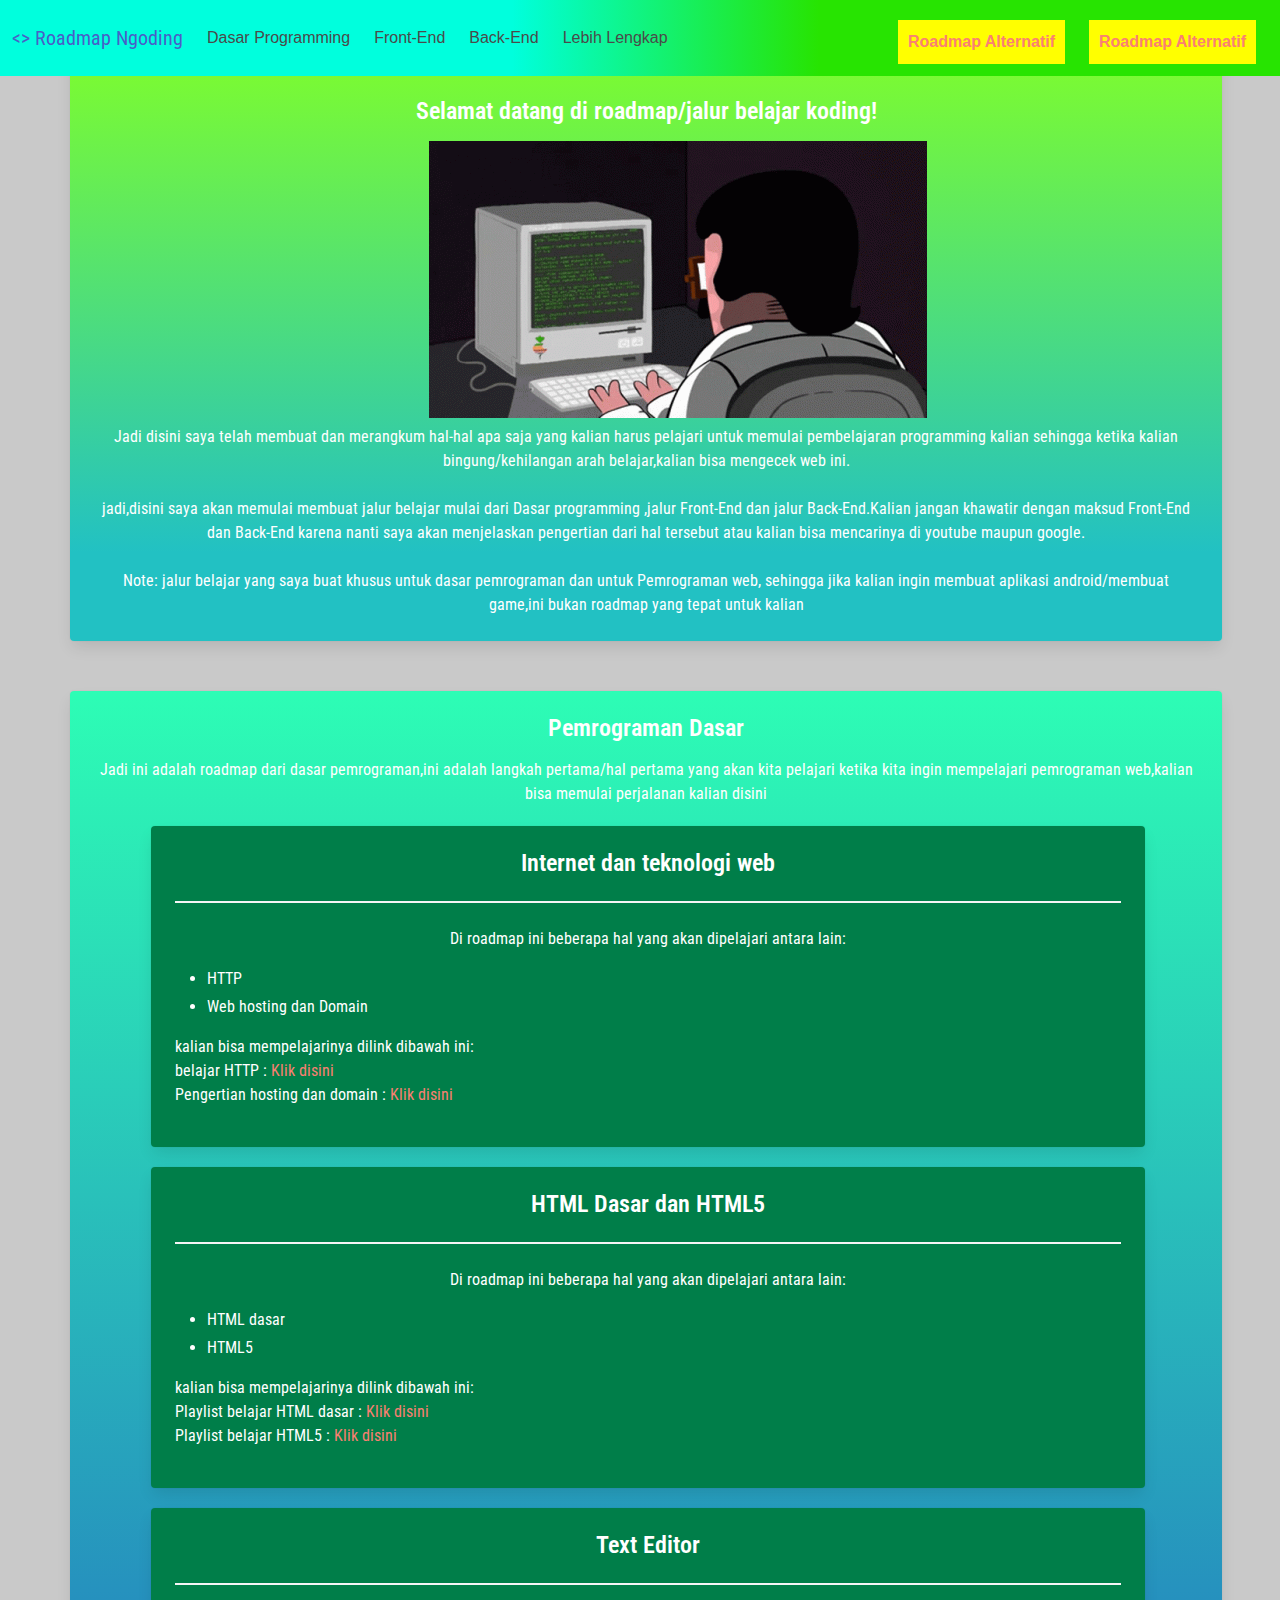
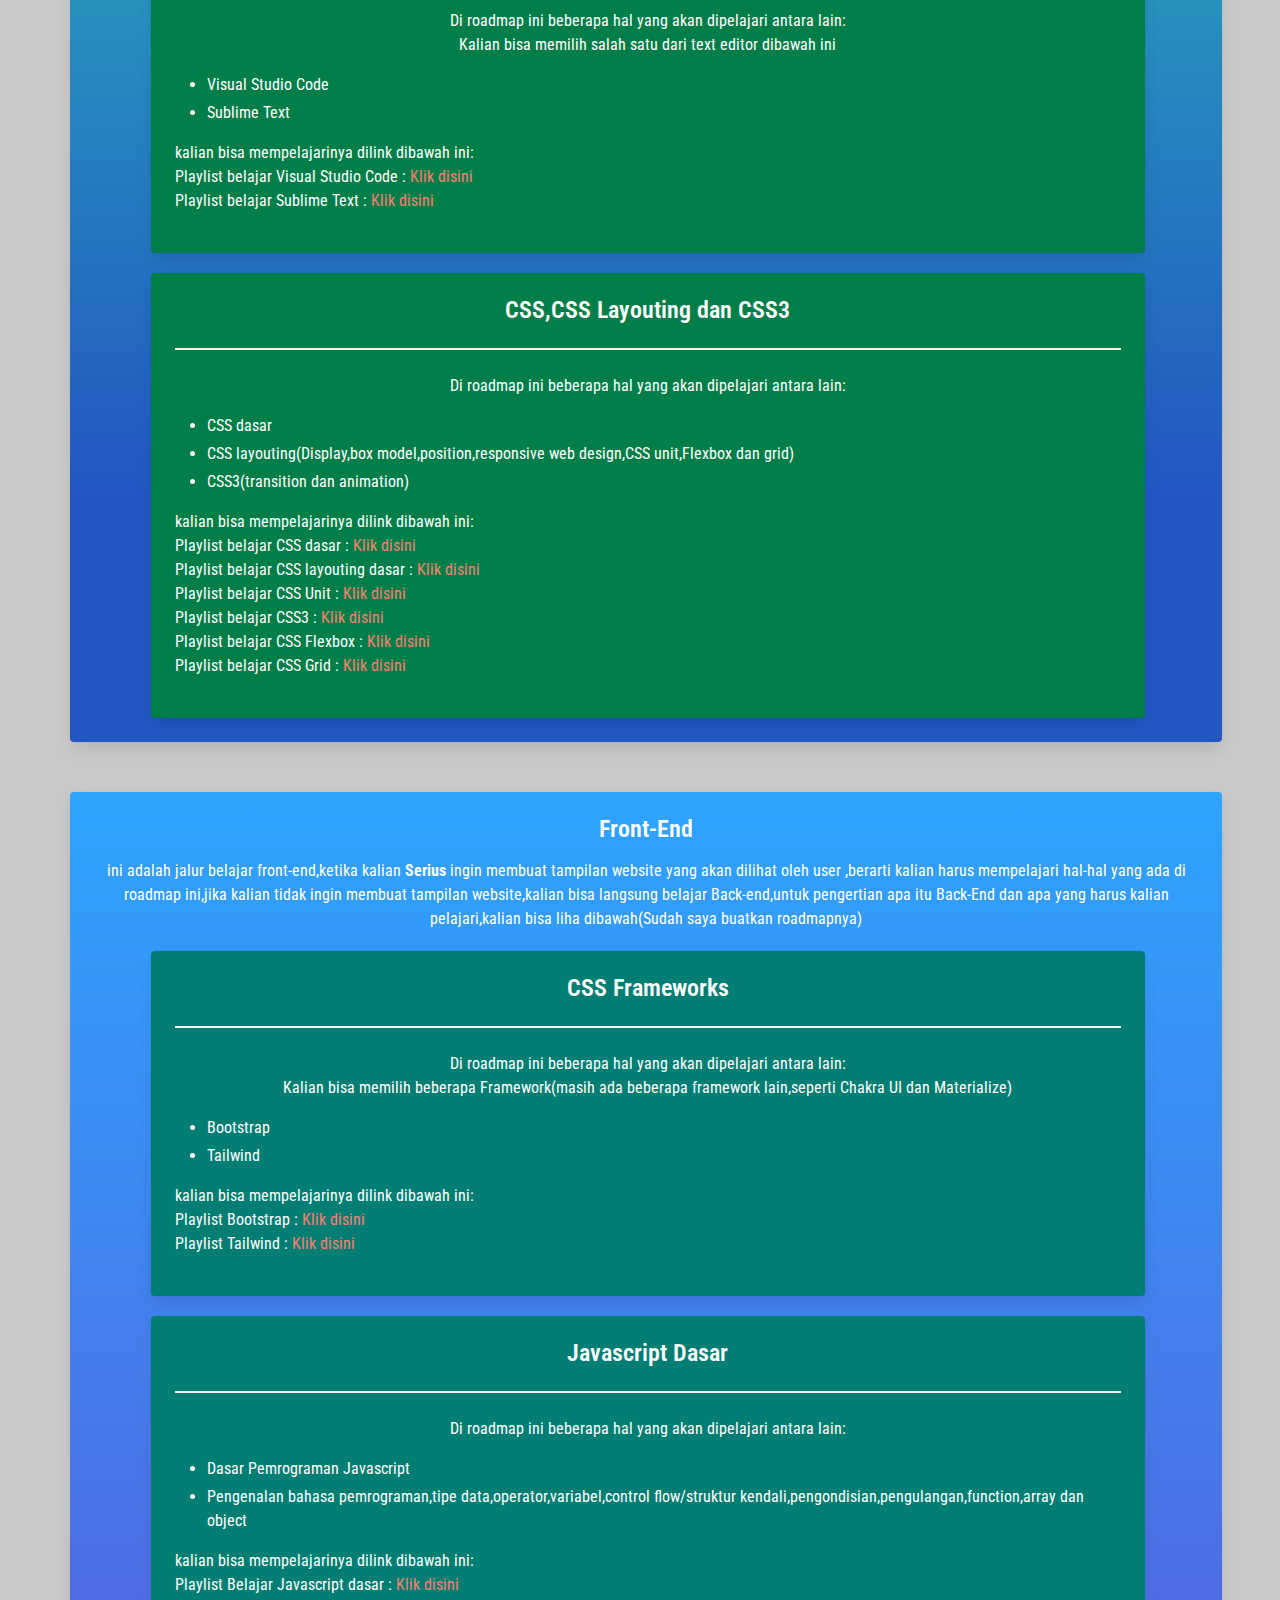
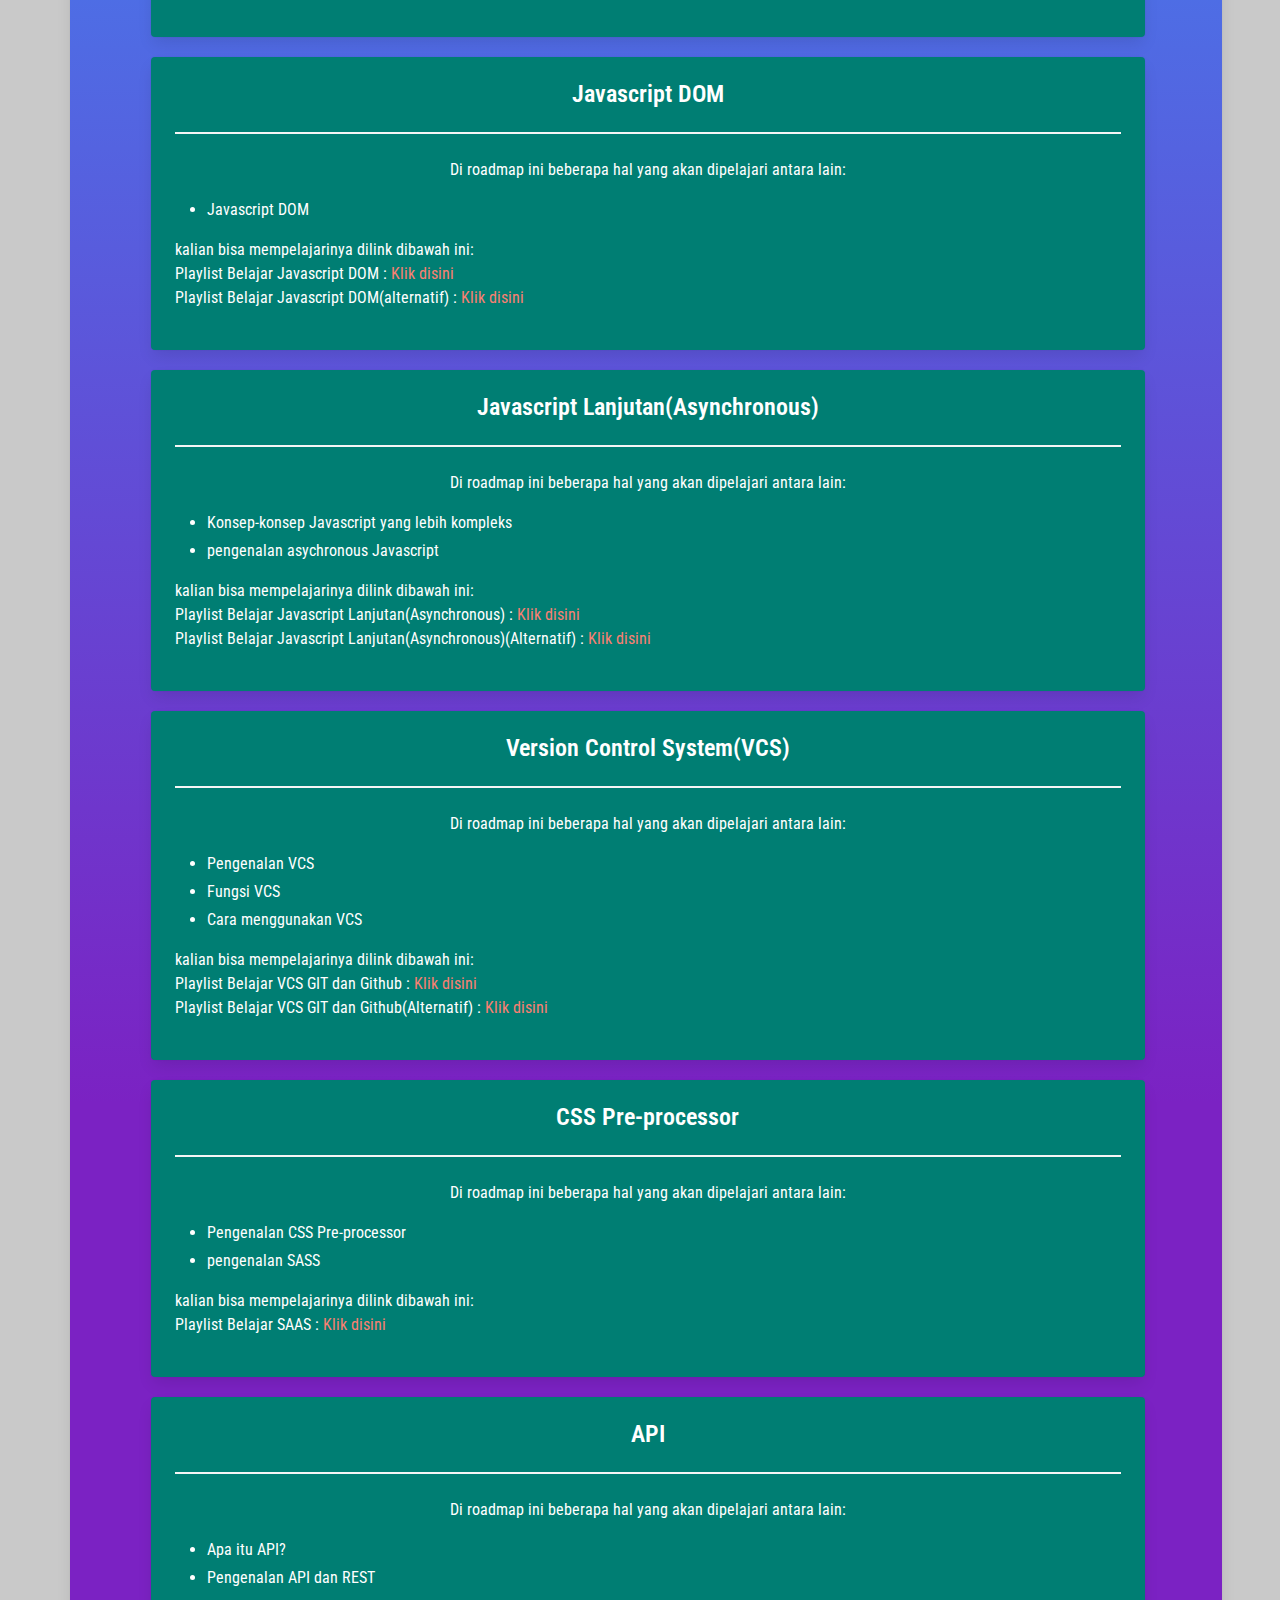
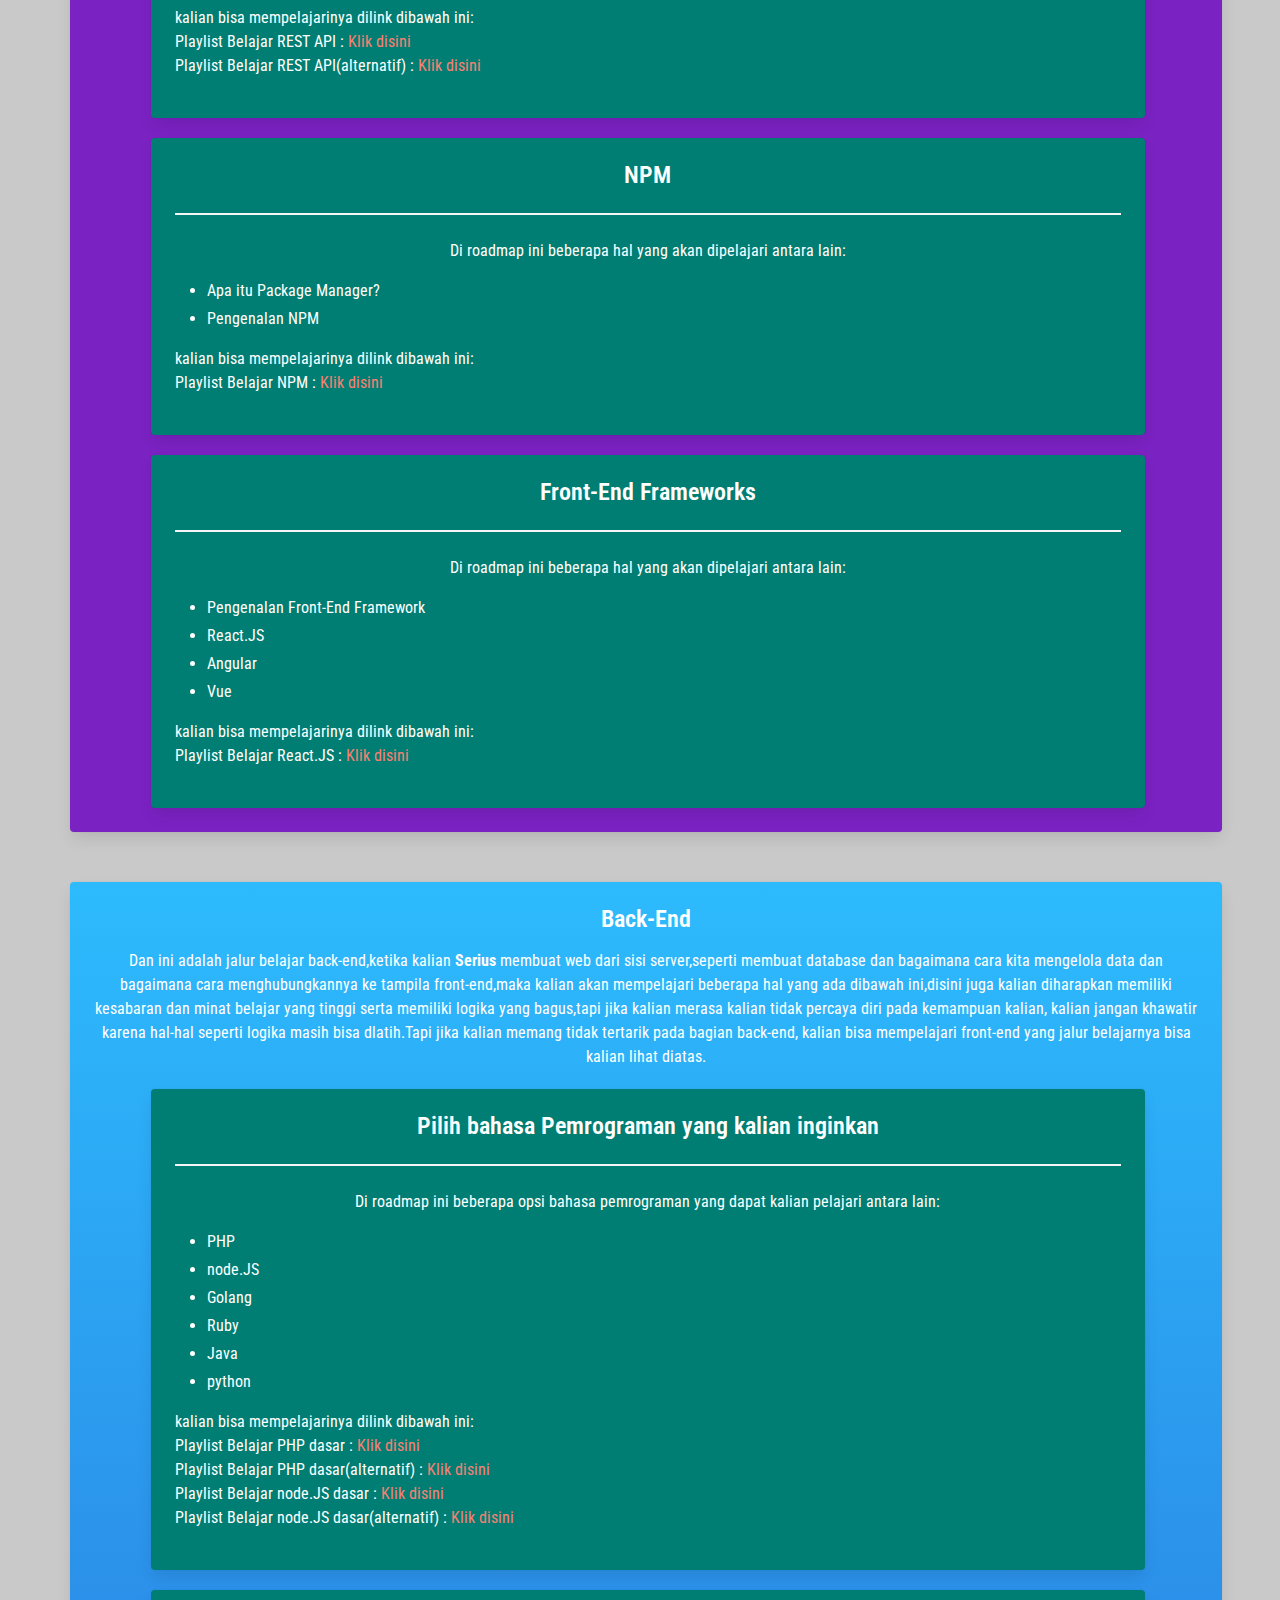
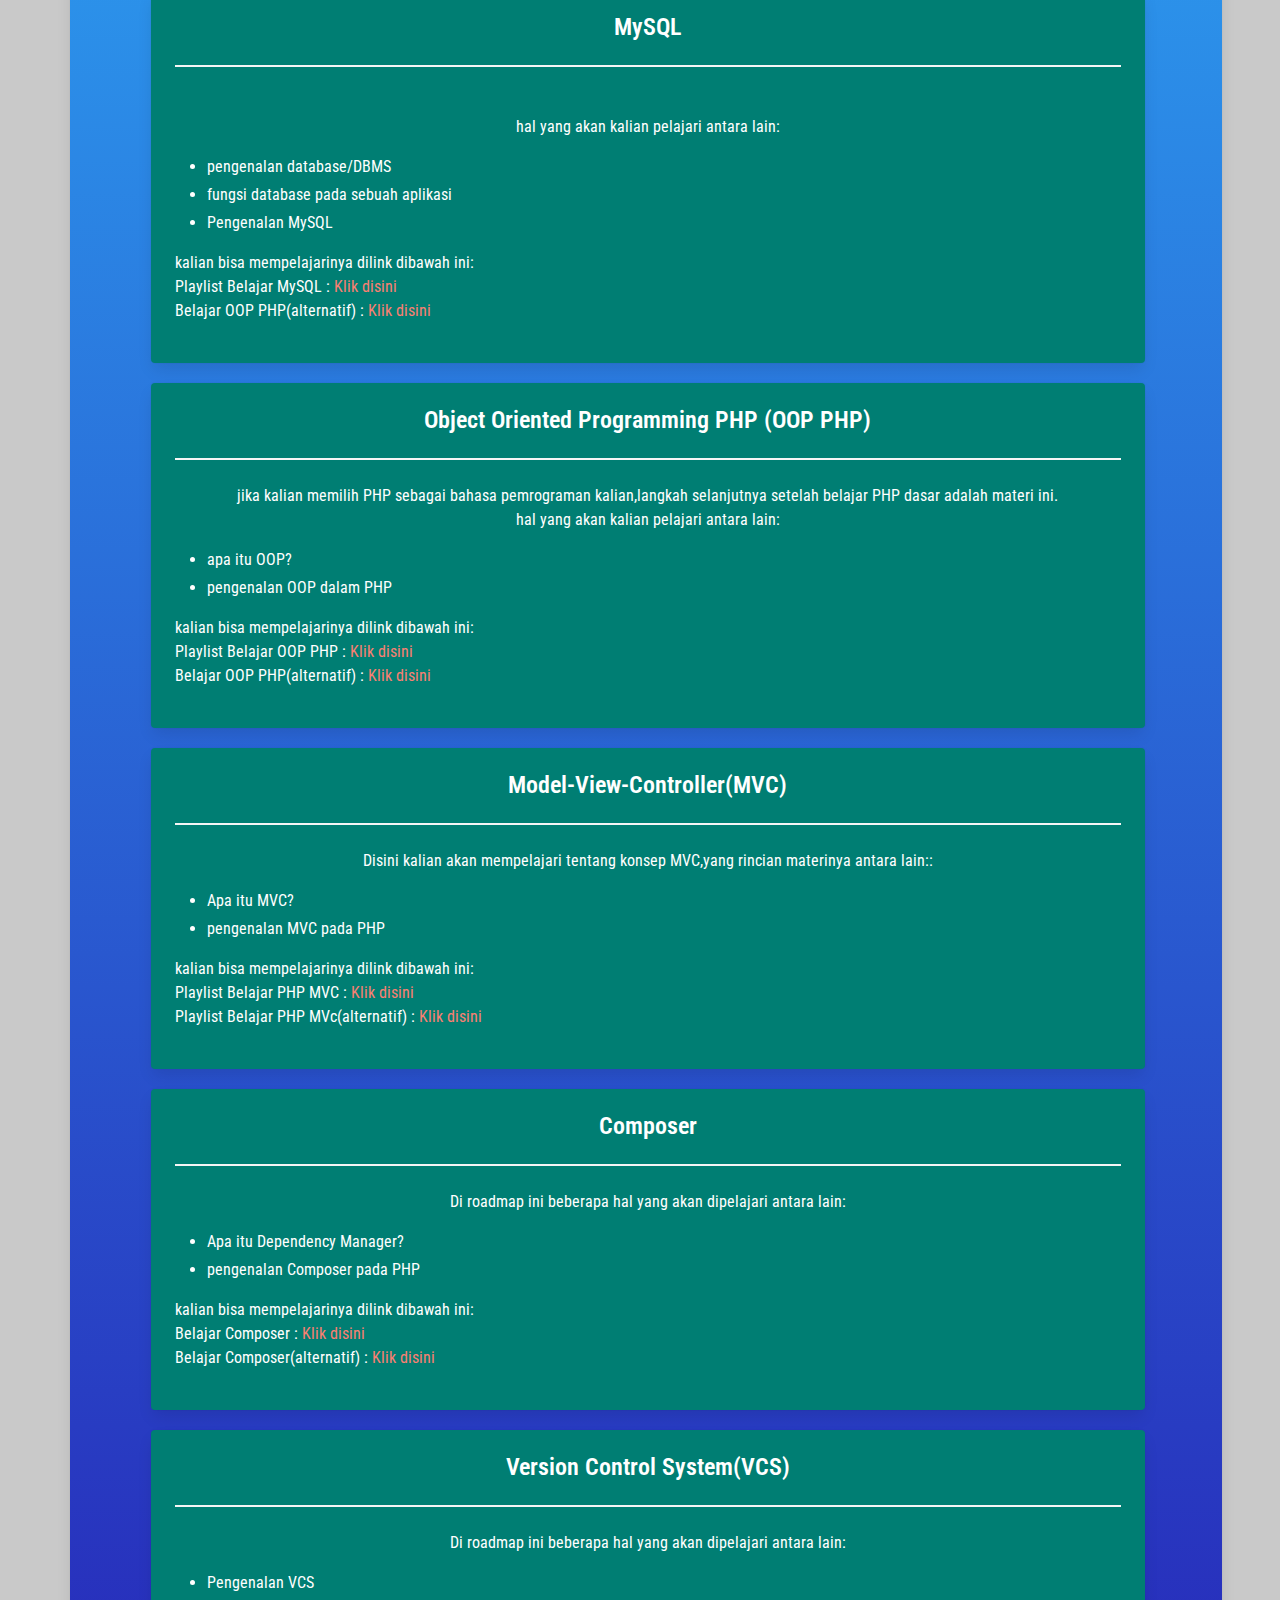
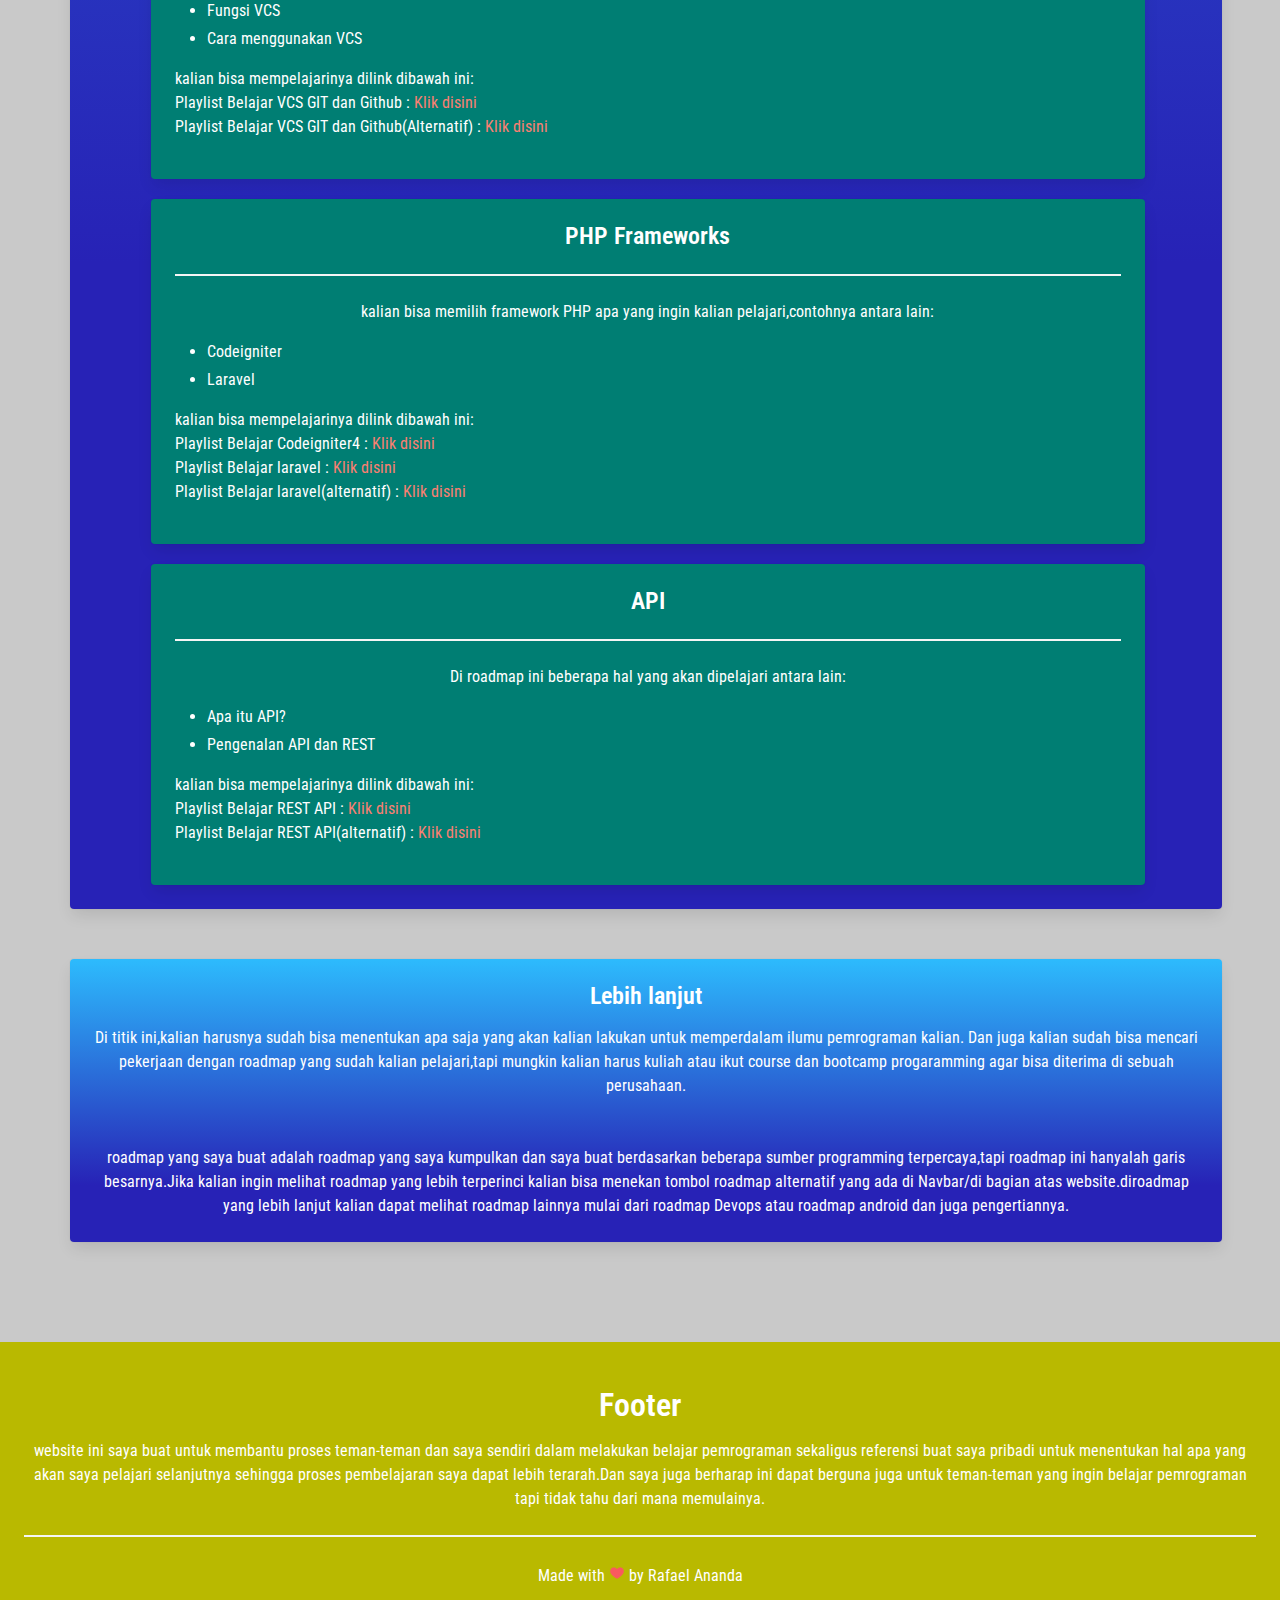
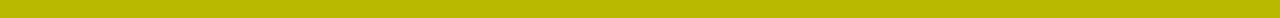
==== index.html @ 1e317b2c "finishing" ====
<!DOCTYPE html>
<html lang="en">
<head>
    <meta charset="UTF-8">
    <meta http-equiv="X-UA-Compatible" content="IE=edge">
    <meta name="viewport" content="width=device-width, initial-scale=1.0">
    <title>Roadmap Belajar Koding</title>
    <link rel="stylesheet" href="css/bulma.css">
    <link rel="stylesheet" href="css/bulma.min.css">
    <link rel="stylesheet" href="style.css">
    <link rel="preconnect" href="https://fonts.googleapis.com">
    <link rel="preconnect" href="https://fonts.gstatic.com" crossorigin>
    <link href="https://fonts.googleapis.com/css2?family=Roboto+Condensed&display=swap" rel="stylesheet">
</head>
<body>

    <nav class="navbar navbar-class is-fixed-top" role="navigation" aria-label="main navigation">
        <div class="navbar-brand">
          <a class="navbar-item" href="#">
            <h1 style="font-size: 20px !important;"><> Roadmap Ngoding</h1>
          </a>
      
          <a role="button" class="navbar-burger" aria-label="menu" aria-expanded="false" data-target="navbarBasicExample">
            <span aria-hidden="true"></span>
            <span aria-hidden="true"></span>
            <span aria-hidden="true"></span>
          </a>
        </div>
      
        <div id="navbarBasicExample" class="navbar-menu">
          <div class="navbar-start">
            <a class="navbar-item" href="#dasar">
              Dasar Programming
            </a>
            <a class="navbar-item" href="#front">
              Front-End
            </a>
            <a class="navbar-item" href="#back">
              Back-End
            </a>
            <a class="navbar-item" href="#next">
              Lebih Lengkap
            </a>
      
            
          </div>
      
          <div class="navbar-end">
            <div class="navbar-item">
              <div class="buttons">
                <a class="button-link" href="https://roadmap.sh/" target="_blank">
                  <strong>Roadmap Alternatif</strong>
                </a>
                <a class="button-link" href="https://coggle.it/diagram/YA5j5BfeOvNuaqYu/t/jalur-belajar-web-development-2022-untuk-pemula" target="_blank">
                  <strong>Roadmap Alternatif</strong>
                </a>
              </div>
            </div>
          </div>
        </div>
      </nav>


      <div class="card first-card pt-5">
        <div class="card-content">
          <div class="content"> 
           <h3 class="has-text-centered"> Selamat datang di roadmap/jalur belajar koding! </h3>
           <img class="coding-gif" src="coding.gif" alt="">
           <p class="has-text-centered">Jadi disini saya telah membuat dan merangkum hal-hal apa saja yang kalian harus pelajari untuk memulai 
              pembelajaran programming kalian sehingga ketika kalian bingung/kehilangan arah belajar,kalian bisa mengecek web
              ini.
              <br><br>
              jadi,disini saya akan memulai membuat jalur belajar mulai dari Dasar programming
              ,jalur Front-End dan jalur Back-End.Kalian jangan khawatir dengan maksud Front-End dan Back-End
              karena nanti saya akan menjelaskan pengertian dari hal tersebut atau kalian bisa mencarinya di youtube
              maupun google.
              <br><br>
              Note: jalur belajar yang saya buat khusus untuk dasar pemrograman dan untuk Pemrograman web,
              sehingga jika kalian ingin membuat aplikasi android/membuat game,ini bukan roadmap yang tepat untuk kalian
           </p>
          </div>
        </div>
      </div>

      <div class="card secondary-card is-centered">
        <div class="card-content">
          <div class="content">
           <h3 class="has-text-centered" id="dasar"> Pemrograman Dasar </h3>
           <p class="has-text-centered">Jadi ini adalah roadmap dari dasar pemrograman,ini adalah langkah pertama/hal pertama yang akan
              kita pelajari ketika kita ingin mempelajari pemrograman web,kalian bisa memulai perjalanan kalian disini
           </p>
           <div class="card second-card is-centered" >
            <div class="card-content">
              <div class="content">
               <h3 class="has-text-centered"> Internet dan teknologi web </h3>
               <hr>
               <p class="has-text-centered">Di roadmap ini beberapa hal yang akan dipelajari antara lain:
                 <ul>
                    <li>HTTP</li>
                    <li>Web hosting dan Domain</li>
                 </ul>
                 <p>
                 kalian bisa mempelajarinya dilink dibawah ini:
                 <br>
                 belajar HTTP : <a href="https://www.youtube.com/watch?v=92Rjzrq4oIg" target="_blank"> Klik disini</a>
                 <br>
                 Pengertian hosting dan domain : <a href="https://www.youtube.com/watch?v=nssIG3hajKs" target="_blank"> Klik disini</a>
               </p>
               </p>
              </div>
            </div>
          </div>

           <div class="card second-card is-centered">
            <div class="card-content">
              <div class="content">
               <h3 class="has-text-centered"> HTML Dasar dan HTML5 </h3>
               <hr>
               <p class="has-text-centered">Di roadmap ini beberapa hal yang akan dipelajari antara lain:
                 <ul>
                    <li>HTML dasar</li>
                    <li>HTML5</li>
                 </ul>
                 <p>
                 kalian bisa mempelajarinya dilink dibawah ini:
                 <br>
                 Playlist belajar HTML dasar : <a href="https://www.youtube.com/playlist?list=PLFIM0718LjIVuONHysfOK0ZtiqUWvrx4F" target="_blank"> Klik disini</a>
                 <br>
                 Playlist belajar HTML5 : <a href="https://www.youtube.com/playlist?list=PLFIM0718LjIX-K5eeHRImnZhPUMhsw9A7" target="_blank"> Klik disini</a>
                 </p>
               </p>
              </div>
            </div>
          </div>

           <div class="card second-card is-centered">
            <div class="card-content">
              <div class="content">
               <h3 class="has-text-centered"> Text Editor </h3>
               <hr>
               <p class="has-text-centered">Di roadmap ini beberapa hal yang akan dipelajari antara lain:
                <br>
                Kalian bisa memilih salah satu dari text editor dibawah ini
                 <ul>
                    <li>Visual Studio Code</li>
                    <li>Sublime Text</li>
                 </ul>
                 <p>
                 kalian bisa mempelajarinya dilink dibawah ini:
                 <br>
                 Playlist belajar Visual Studio Code : <a href="https://www.youtube.com/playlist?list=PLFIM0718LjIX8WyHuNpSkyQPDaUslF5yW" target="_blank"> Klik disini</a>
                 <br>
                 Playlist belajar Sublime Text : <a href="https://www.youtube.com/playlist?list=PLFIM0718LjIWE-Ot9V9qcALx5OMAZY67c" target="_blank"> Klik disini</a>  
                 </p>
               </p>
              </div>
            </div>
          </div>

           <div class="card second-card is-centered">
            <div class="card-content">
              <div class="content">
               <h3 class="has-text-centered"> CSS,CSS Layouting dan CSS3 </h3>
               <hr>
               <p class="has-text-centered">Di roadmap ini beberapa hal yang akan dipelajari antara lain:
                <br>
                 <ul>
                    <li>CSS dasar</li>
                    <li>CSS layouting(Display,box model,position,responsive web design,CSS unit,Flexbox dan grid)</li>
                    <li>CSS3(transition dan animation)</li>
                 </ul>
                 <p>
                 kalian bisa mempelajarinya dilink dibawah ini:
                 <br>
                 Playlist belajar CSS dasar : <a href="https://www.youtube.com/playlist?list=PLFIM0718LjIUBrbm6Gdh6k7ZUvPIAZm7p" target="_blank"> Klik disini</a>
                 <br>
                 Playlist belajar CSS layouting dasar : <a href="https://www.youtube.com/playlist?list=PLFIM0718LjIUu4Ju9GUL5zpLcuq08TKYr" target="_blank"> Klik disini</a>  
                 <br>
                 Playlist belajar CSS Unit : <a href="https://www.youtube.com/playlist?list=PLFIM0718LjIWon_W_QTK3UMzE-tFvOhaq" target="_blank"> Klik disini</a>  
                 <br>
                 Playlist belajar CSS3 : <a href="https://www.youtube.com/playlist?list=PLFIM0718LjIVCmrSWbZPKCccCkfFw-Naa" target="_blank"> Klik disini</a>  
                 <br>
                 Playlist belajar CSS Flexbox : <a href="https://www.youtube.com/playlist?list=PLFIM0718LjIU1lWlM34j6E9fMlrrSGZ1k" target="_blank"> Klik disini</a>  
                 <br>
                 Playlist belajar CSS Grid : <a href="https://www.youtube.com/playlist?list=PLFIM0718LjIXmbwX0dEsoRVX-PC16vmuw" target="_blank"> Klik disini</a>  
                 </p>
               </p>
              </div>
            </div>
          </div>
    
          </div>
        </div>
      </div>


      <div class="card front-card is-centered" id="front">
        <div class="card-content">
          <div class="content">
           <h3 class="has-text-centered"> Front-End </h3>
           <p class="has-text-centered">ini adalah jalur belajar front-end,ketika kalian <b>Serius</b> ingin membuat tampilan website yang akan dilihat oleh user
            ,berarti kalian harus mempelajari hal-hal yang ada di roadmap ini,jika kalian tidak ingin membuat tampilan website,kalian bisa langsung belajar
            Back-end,untuk pengertian apa itu Back-End dan apa yang harus kalian pelajari,kalian bisa liha dibawah(Sudah saya buatkan roadmapnya)
           </p>
           <div class="card third-card is-centered">
            <div class="card-content">
              <div class="content">
               <h3 class="has-text-centered"> CSS Frameworks </h3>
               <hr>
               <p class="has-text-centered">Di roadmap ini beberapa hal yang akan dipelajari antara lain:
                <br>
                Kalian bisa memilih beberapa Framework(masih ada beberapa framework lain,seperti Chakra UI dan Materialize)
                 <ul>
                    <li>Bootstrap</li>
                    <li>Tailwind</li>
                 </ul>
                 <p>
                 kalian bisa mempelajarinya dilink dibawah ini:
                 <br>
                 Playlist Bootstrap : <a href="https://www.youtube.com/playlist?list=PLFIM0718LjIV46XyERoDIlBWl2tMmmm8X" target="_blank"> Klik disini</a>
                 <br>
                 Playlist Tailwind : <a href="https://www.youtube.com/playlist?list=PLFIM0718LjIUHFRMzPJ0wGjx9_NlC5d1h" target="_blank"> Klik disini</a>
               </p>
               </p>
              </div>
            </div>
          </div>

           <div class="card third-card is-centered">
            <div class="card-content">
              <div class="content">
               <h3 class="has-text-centered"> Javascript Dasar </h3>
               <hr>
               <p class="has-text-centered">Di roadmap ini beberapa hal yang akan dipelajari antara lain:
                 <ul>
                    <li>Dasar Pemrograman Javascript</li>
                    <li>Pengenalan bahasa pemrograman,tipe data,operator,variabel,control flow/struktur kendali,pengondisian,pengulangan,function,array dan object</li>
                 </ul>
                 <p>
                 kalian bisa mempelajarinya dilink dibawah ini:
                 <br>
                 Playlist Belajar Javascript dasar : <a href="https://www.youtube.com/watch?v=SDROba_M42g" target="_blank"> Klik disini</a>
               </p>
               </p>
              </div>
            </div>
          </div>

           <div class="card third-card is-centered">
            <div class="card-content">
              <div class="content">
               <h3 class="has-text-centered"> Javascript DOM </h3>
               <hr>
               <p class="has-text-centered">Di roadmap ini beberapa hal yang akan dipelajari antara lain:
                 <ul>
                    <li>Javascript DOM</li>
                 </ul>
                 <p>
                 kalian bisa mempelajarinya dilink dibawah ini:
                 <br>
                 Playlist Belajar Javascript DOM : <a href="https://www.youtube.com/playlist?list=PLFIM0718LjIWB3YRoQbQh82ZewAGtE2-3" target="_blank"> Klik disini</a>
                 <br>
                 Playlist Belajar Javascript DOM(alternatif) : <a href="https://www.youtube.com/watch?v=vaPutSH0sYg" target="_blank"> Klik disini</a>
               </p>
               </p>
              </div>
            </div>
          </div>

           <div class="card third-card is-centered">
            <div class="card-content">
              <div class="content">
               <h3 class="has-text-centered"> Javascript Lanjutan(Asynchronous) </h3>
               <hr>
               <p class="has-text-centered">Di roadmap ini beberapa hal yang akan dipelajari antara lain:
                 <ul>
                    <li>Konsep-konsep Javascript yang lebih kompleks</li>
                    <li>pengenalan asychronous Javascript</li>
                 </ul>
                 <p>
                 kalian bisa mempelajarinya dilink dibawah ini:
                 <br>
                 Playlist Belajar Javascript Lanjutan(Asynchronous) : <a href="https://www.youtube.com/playlist?list=PLFIM0718LjIUGpY8wmE41W7rTJo_3Y46-" target="_blank"> Klik disini</a>
                 <br>
                 Playlist Belajar Javascript Lanjutan(Asynchronous)(Alternatif) : <a href="https://www.youtube.com/watch?v=qwL6ISjbaaE" target="_blank"> Klik disini</a>
               </p>
               </p>
              </div>
            </div>
          </div>

           <div class="card third-card is-centered">
            <div class="card-content">
              <div class="content">
               <h3 class="has-text-centered"> Version Control System(VCS) </h3>
               <hr>
               <p class="has-text-centered">Di roadmap ini beberapa hal yang akan dipelajari antara lain:
                 <ul>
                    <li>Pengenalan VCS</li>
                    <li>Fungsi VCS</li>
                    <li>Cara menggunakan VCS</li>
                 </ul>
                 <p>
                 kalian bisa mempelajarinya dilink dibawah ini:
                 <br>
                 Playlist Belajar VCS GIT dan Github : <a href="https://www.youtube.com/playlist?list=PLFIM0718LjIVknj6sgsSceMqlq242-jNf" target="_blank"> Klik disini</a>
                 <br>
                 Playlist Belajar VCS GIT dan Github(Alternatif) : <a href="https://www.youtube.com/watch?v=fQbTeNX1mvM" target="_blank"> Klik disini</a>
               </p>
               </p>
              </div>
            </div>
          </div>

           <div class="card third-card is-centered">
            <div class="card-content">
              <div class="content">
               <h3 class="has-text-centered"> CSS Pre-processor </h3>
               <hr>
               <p class="has-text-centered">Di roadmap ini beberapa hal yang akan dipelajari antara lain:
                 <ul>
                    <li>Pengenalan CSS Pre-processor</li>
                    <li>pengenalan SASS</li>
                 </ul>
                 <p>
                 kalian bisa mempelajarinya dilink dibawah ini:
                 <br>
                 Playlist Belajar SAAS : <a href="https://www.youtube.com/playlist?list=PLFIM0718LjIUqemgG97MAOK0J_berlQM5" target="_blank"> Klik disini</a>
               </p>
               </p>
              </div>
            </div>
          </div>

           <div class="card third-card is-centered">
            <div class="card-content">
              <div class="content">
               <h3 class="has-text-centered"> API </h3>
               <hr>
               <p class="has-text-centered">Di roadmap ini beberapa hal yang akan dipelajari antara lain:
                 <ul>
                    <li>Apa itu API?</li>
                    <li>Pengenalan API dan REST</li>
                 </ul>
                 <p>
                 kalian bisa mempelajarinya dilink dibawah ini:
                 <br>
                 Playlist Belajar REST API : <a href="https://www.youtube.com/playlist?list=PLFIM0718LjIW7AsIbnhFg15t9yx4H-sQ0" target="_blank"> Klik disini</a>
                 <br>
                 Playlist Belajar REST API(alternatif) : <a href="https://www.youtube.com/watch?v=9ed3b0tSRvI" target="_blank"> Klik disini</a>
               </p>
               </p>
              </div>
            </div>
          </div>

           <div class="card third-card is-centered">
            <div class="card-content">
              <div class="content">
               <h3 class="has-text-centered"> NPM </h3>
               <hr>
               <p class="has-text-centered">Di roadmap ini beberapa hal yang akan dipelajari antara lain:
                 <ul>
                    <li>Apa itu Package Manager?</li>
                    <li>Pengenalan NPM</li>
                 </ul>
                 <p>
                 kalian bisa mempelajarinya dilink dibawah ini:
                 <br>
                 Playlist Belajar NPM : <a href="https://www.youtube.com/watch?v=7t7CJwQlmGc" target="_blank"> Klik disini</a>
               </p>
               </p>
              </div>
            </div>
          </div>

           <div class="card third-card is-centered">
            <div class="card-content">
              <div class="content">
               <h3 class="has-text-centered"> Front-End Frameworks </h3>
               <hr>
               <p class="has-text-centered">Di roadmap ini beberapa hal yang akan dipelajari antara lain:
                 <ul>
                    <li>Pengenalan Front-End Framework</li>
                    <li>React.JS</li>
                    <li>Angular</li>
                    <li>Vue</li>
                 </ul>
                 <p>
                 kalian bisa mempelajarinya dilink dibawah ini:
                 <br>
                 Playlist Belajar React.JS : <a href="https://www.youtube.com/playlist?list=PLU4DS8KR-LJ03qEsHn9zV4qdhcWtusBqb" target="_blank"> Klik disini</a>
               </p>
               </p>
              </div>
            </div>
          </div>

     
    
          </div>
        </div>
      </div>
      <div class="card back-card is-centered">
        <div class="card-content">
          <div class="content">
           <h3 class="has-text-centered" id="back"> Back-End </h3>
           <p class="has-text-centered">Dan ini adalah jalur belajar back-end,ketika kalian <b>Serius</b>
            membuat web dari sisi server,seperti membuat database dan bagaimana cara kita mengelola data dan bagaimana cara menghubungkannya ke 
            tampila front-end,maka kalian akan mempelajari beberapa hal yang ada dibawah ini,disini juga kalian diharapkan memiliki kesabaran
            dan minat belajar yang tinggi serta memiliki logika yang bagus,tapi jika kalian merasa kalian tidak percaya diri pada kemampuan kalian,
            kalian jangan khawatir karena hal-hal seperti logika masih bisa dlatih.Tapi jika kalian memang tidak tertarik pada bagian back-end,
            kalian bisa mempelajari front-end yang jalur belajarnya bisa kalian lihat diatas.
           </p>
           <div class="card third-card is-centered">
            <div class="card-content">
              <div class="content">
               <h3 class="has-text-centered"> Pilih bahasa Pemrograman yang kalian inginkan </h3>
               <hr>
               <p class="has-text-centered">Di roadmap ini beberapa opsi bahasa pemrograman yang dapat kalian pelajari antara lain:
                <br>
                 <ul>
                    <li>PHP</li>
                    <li>node.JS</li>
                    <li>Golang</li>
                    <li>Ruby</li>
                    <li>Java</li>
                    <li>python</li>
                 </ul>
                 <p>
                 kalian bisa mempelajarinya dilink dibawah ini:
                 <br>
                 Playlist Belajar PHP dasar : <a href="https://www.youtube.com/playlist?list=PLFIM0718LjIUqXfmEIBE3-uzERZPh3vp6" target="_blank"> Klik disini</a>
                 <br>
                 Playlist Belajar PHP dasar(alternatif) : <a href="https://www.youtube.com/watch?v=TaBWhb5SPfc  " target="_blank"> Klik disini</a>
                 <br>
                 Playlist Belajar node.JS dasar : <a href="https://www.youtube.com/playlist?list=PLFIM0718LjIW-XBdVOerYgKegBtD6rSfD" target="_blank"> Klik disini</a>
                 <br>
                 Playlist Belajar node.JS dasar(alternatif) : <a href="https://www.youtube.com/watch?v=b39Xqf5iyjo" target="_blank"> Klik disini</a>
               </p>
               </p>
              </div>
            </div>
          </div>

           <div class="card third-card is-centered">
            <div class="card-content">
              <div class="content">
               <h3 class="has-text-centered"> MySQL </h3>
               <hr>
               <p class="has-text-centered">
                <br>
                hal yang akan kalian pelajari antara lain:
                 <ul>
                    <li>pengenalan database/DBMS</li>
                    <li>fungsi database pada sebuah aplikasi</li>
                    <li>Pengenalan MySQL</li>
                 </ul>
                 <p>
                 kalian bisa mempelajarinya dilink dibawah ini:
                 <br>
                 Playlist Belajar MySQL : <a href="https://www.youtube.com/watch?v=xYBclb-sYQ4" target="_blank"> Klik disini</a>
                 <br>
                Belajar OOP PHP(alternatif) : <a href="https://www.youtube.com/watch?v=fxe6qev-bno" target="_blank"> Klik disini</a>
               </p>
               </p>
              </div>
            </div>
          </div>

           <div class="card third-card is-centered">
            <div class="card-content">
              <div class="content">
               <h3 class="has-text-centered"> Object Oriented Programming PHP (OOP PHP) </h3>
               <hr>
               <p class="has-text-centered">jika kalian memilih PHP sebagai bahasa pemrograman kalian,langkah selanjutnya setelah belajar PHP dasar adalah materi ini.
                <br>
                hal yang akan kalian pelajari antara lain:
                 <ul>
                    <li>apa itu OOP?</li>
                    <li>pengenalan OOP dalam PHP</li>
                 </ul>
                 <p>
                 kalian bisa mempelajarinya dilink dibawah ini:
                 <br>
                 Playlist Belajar OOP PHP : <a href="https://www.youtube.com/playlist?list=PLFIM0718LjIWvxxll-6wLXrC_16h_Bl_p" target="_blank"> Klik disini</a>
                 <br>
                Belajar OOP PHP(alternatif) : <a href="https://www.youtube.com/watch?v=_P2t0lCzU-Q" target="_blank"> Klik disini</a>
               </p>
               </p>
              </div>
            </div>
          </div>

           <div class="card third-card is-centered">
            <div class="card-content">
              <div class="content">
               <h3 class="has-text-centered"> Model-View-Controller(MVC) </h3>
               <hr>
               <p class="has-text-centered">Disini kalian akan mempelajari tentang konsep MVC,yang rincian materinya antara lain::
                 <ul>
                    <li>Apa itu MVC?</li>
                    <li>pengenalan MVC pada PHP</li>
                 </ul>
                 <p>
                 kalian bisa mempelajarinya dilink dibawah ini:
                 <br>
                 Playlist Belajar PHP MVC : <a href="https://www.youtube.com/playlist?list=PLFIM0718LjIVEh_d-h5wAjsdv2W4SAtkx" target="_blank"> Klik disini</a>
                 <br>
                 Playlist Belajar PHP MVc(alternatif) : <a href="https://www.youtube.com/watch?v=QDcrILljNOs" target="_blank"> Klik disini</a>
               </p>
               </p>
              </div>
            </div>
          </div>

           <div class="card third-card is-centered">
            <div class="card-content">
              <div class="content">
               <h3 class="has-text-centered"> Composer </h3>
               <hr>
               <p class="has-text-centered">Di roadmap ini beberapa hal yang akan dipelajari antara lain:
                 <ul>
                    <li>Apa itu Dependency Manager?</li>
                    <li>pengenalan Composer pada PHP</li>
                 </ul>
                 <p>
                 kalian bisa mempelajarinya dilink dibawah ini:
                 <br>
                 Belajar Composer : <a href="https://www.youtube.com/watch?v=PZNDQrGhvmQ" target="_blank"> Klik disini</a>
                 <br>
                 Belajar Composer(alternatif) : <a href="https://www.youtube.com/watch?v=hehfb2oz8xI" target="_blank"> Klik disini</a>
               </p>
               </p>
              </div>
            </div>
          </div>

           <div class="card third-card is-centered">
            <div class="card-content">
              <div class="content">
               <h3 class="has-text-centered"> Version Control System(VCS) </h3>
               <hr>
               <p class="has-text-centered">Di roadmap ini beberapa hal yang akan dipelajari antara lain:
                 <ul>
                    <li>Pengenalan VCS</li>
                    <li>Fungsi VCS</li>
                    <li>Cara menggunakan VCS</li>
                 </ul>
                 <p>
                 kalian bisa mempelajarinya dilink dibawah ini:
                 <br>
                 Playlist Belajar VCS GIT dan Github : <a href="https://www.youtube.com/playlist?list=PLFIM0718LjIVknj6sgsSceMqlq242-jNf" target="_blank"> Klik disini</a>
                 <br>
                 Playlist Belajar VCS GIT dan Github(Alternatif) : <a href="https://www.youtube.com/watch?v=fQbTeNX1mvM" target="_blank"> Klik disini</a>
               </p>
               </p>
              </div>
            </div>
          </div>

           <div class="card third-card is-centered">
            <div class="card-content">
              <div class="content">
               <h3 class="has-text-centered"> PHP Frameworks </h3>
               <hr>
               <p class="has-text-centered">kalian bisa memilih framework PHP apa yang ingin kalian pelajari,contohnya antara lain:
                 <ul>
                    <li>Codeigniter</li>
                    <li>Laravel</li>
                 </ul>
                 <p>
                 kalian bisa mempelajarinya dilink dibawah ini:
                 <br>
                 Playlist Belajar Codeigniter4 : <a href="https://www.youtube.com/playlist?list=PLFIM0718LjIUkkIq1Ub6B5dYNb6IlMvtc" target="_blank"> Klik disini</a>
                 <br>
                 Playlist Belajar laravel : <a href="https://www.youtube.com/watch?v=ClMX6TXvh_o" target="_blank"> Klik disini</a>
                 <br>
                 Playlist Belajar laravel(alternatif) : <a href="https://www.youtube.com/playlist?list=PLFIM0718LjIWiihbBIq-SWPU6b6x21Q_2" target="_blank"> Klik disini</a>
               </p>
               </p>
              </div>
            </div>
          </div>

           <div class="card third-card is-centered">
            <div class="card-content">
              <div class="content">
               <h3 class="has-text-centered"> API </h3>
               <hr>
               <p class="has-text-centered">Di roadmap ini beberapa hal yang akan dipelajari antara lain:
                 <ul>
                    <li>Apa itu API?</li>
                    <li>Pengenalan API dan REST</li>
                 </ul>
                 <p>
                 kalian bisa mempelajarinya dilink dibawah ini:
                 <br>
                 Playlist Belajar REST API : <a href="https://www.youtube.com/playlist?list=PLFIM0718LjIW7AsIbnhFg15t9yx4H-sQ0" target="_blank"> Klik disini</a>
                 <br>
                 Playlist Belajar REST API(alternatif) : <a href="https://www.youtube.com/watch?v=9ed3b0tSRvI" target="_blank"> Klik disini</a>
               </p>
               </p>
              </div>
            </div>
          </div>
     
    
          </div>
        </div>
      </div>


          </div>
        </div>
      </div>
      <div class="card back-card is-centered" id="next">
        <div class="card-content">
          <div class="content">
           <h3 class="has-text-centered"> Lebih lanjut </h3>
           <p class="has-text-centered">
            Di titik ini,kalian harusnya sudah bisa menentukan apa saja yang akan kalian lakukan untuk memperdalam ilumu pemrograman kalian.
            Dan juga kalian sudah bisa mencari pekerjaan dengan roadmap yang sudah kalian pelajari,tapi mungkin kalian harus kuliah atau ikut
            course dan bootcamp progaramming agar bisa diterima di sebuah perusahaan.
            <br><br><br>
            roadmap yang saya buat adalah roadmap yang saya kumpulkan dan saya buat berdasarkan beberapa sumber programming terpercaya,tapi roadmap
            ini hanyalah garis besarnya.Jika kalian ingin melihat roadmap yang lebih terperinci kalian bisa menekan tombol roadmap alternatif yang ada 
            di Navbar/di bagian atas website.diroadmap yang lebih lanjut kalian dapat melihat roadmap lainnya mulai dari roadmap Devops atau roadmap android
            dan juga pengertiannya.
           </p>
          
    
          </div>
        </div>
      </div>

      <footer class="footer footer-app">
        <div class="content has-text-centered">
          <h1 class="">
            Footer
          </h1>
          <p class="m">
           website ini saya buat untuk membantu proses teman-teman dan saya sendiri dalam melakukan belajar pemrograman
           sekaligus referensi buat saya pribadi untuk menentukan hal apa yang akan saya pelajari selanjutnya sehingga
           proses pembelajaran saya dapat lebih terarah.Dan saya juga berharap ini dapat berguna juga untuk teman-teman yang
           ingin belajar pemrograman tapi tidak tahu dari mana memulainya.
          </p>
          <hr>
          <p>
            Made with <img src="heart.png" alt="" class="mt-1"> by Rafael Ananda
          </p>
        </div>
      </footer>



      <script src="main.js"></script>
</body>
</html>
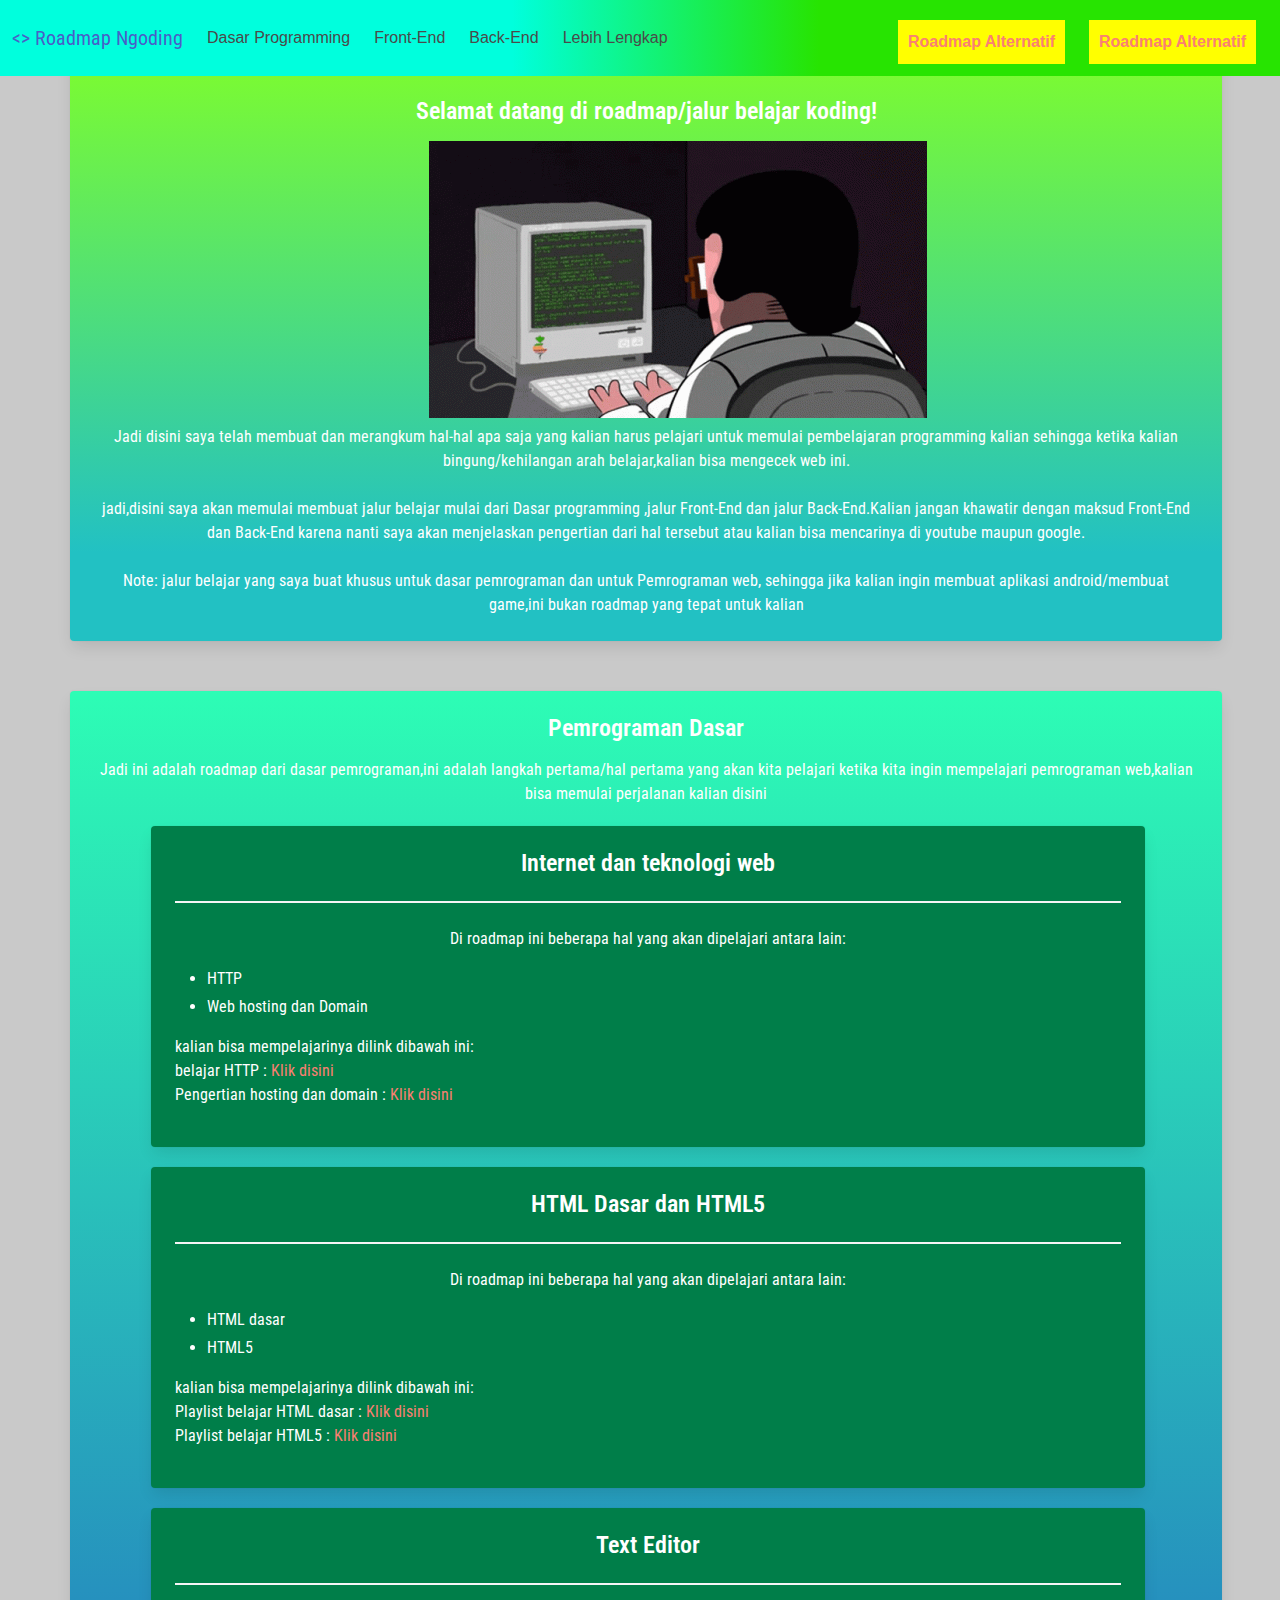
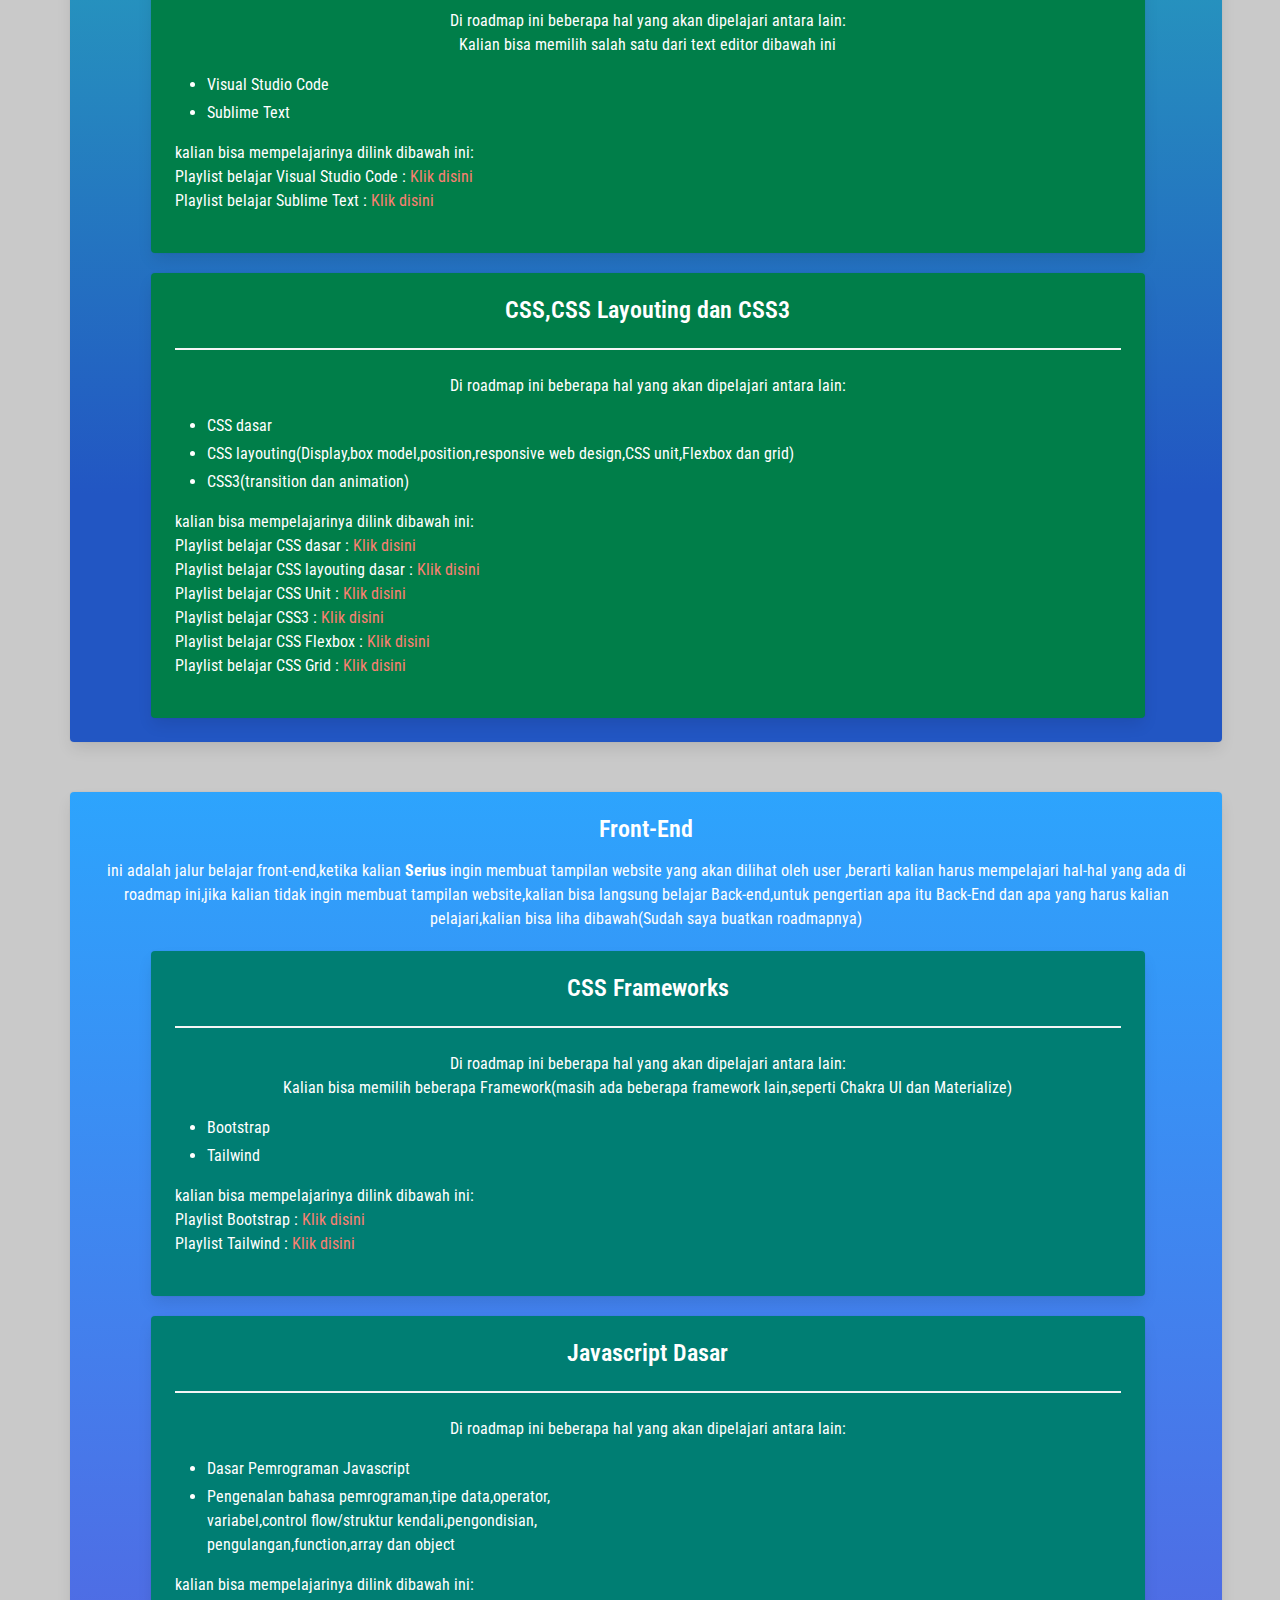
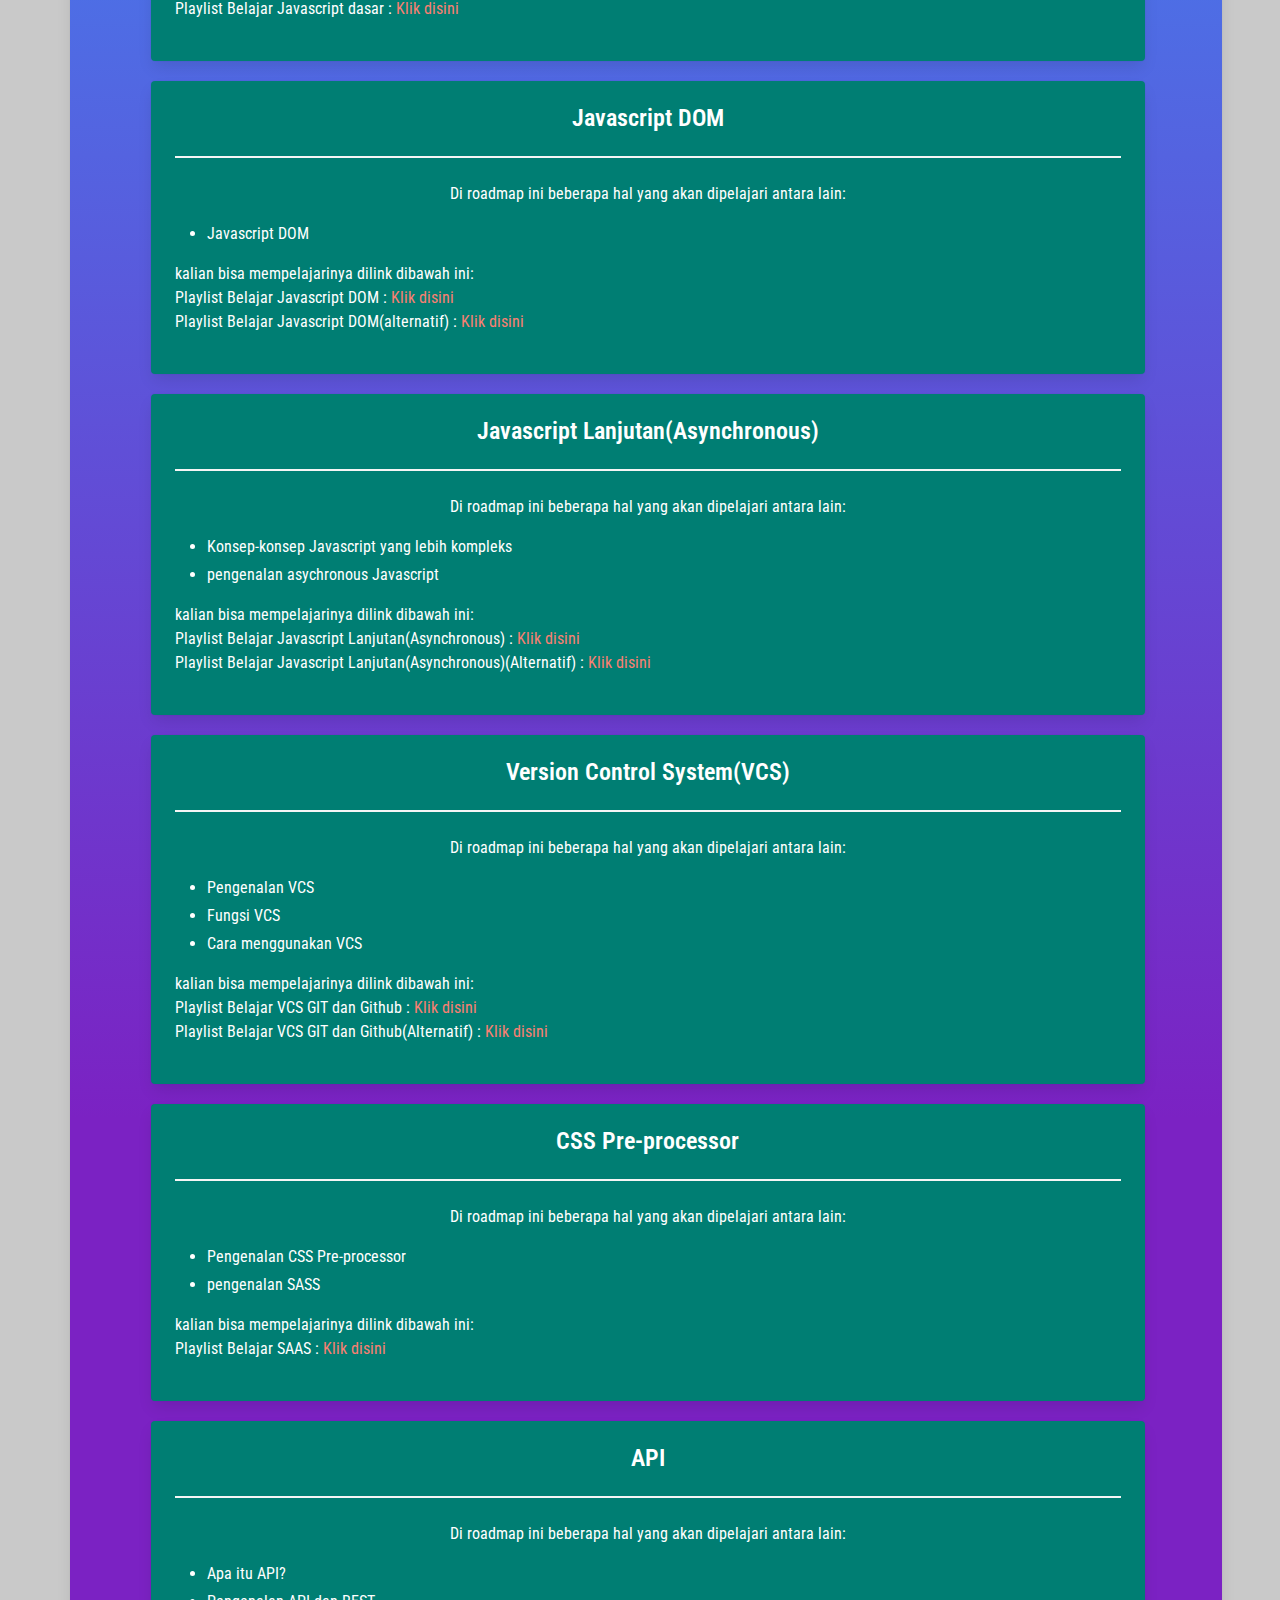
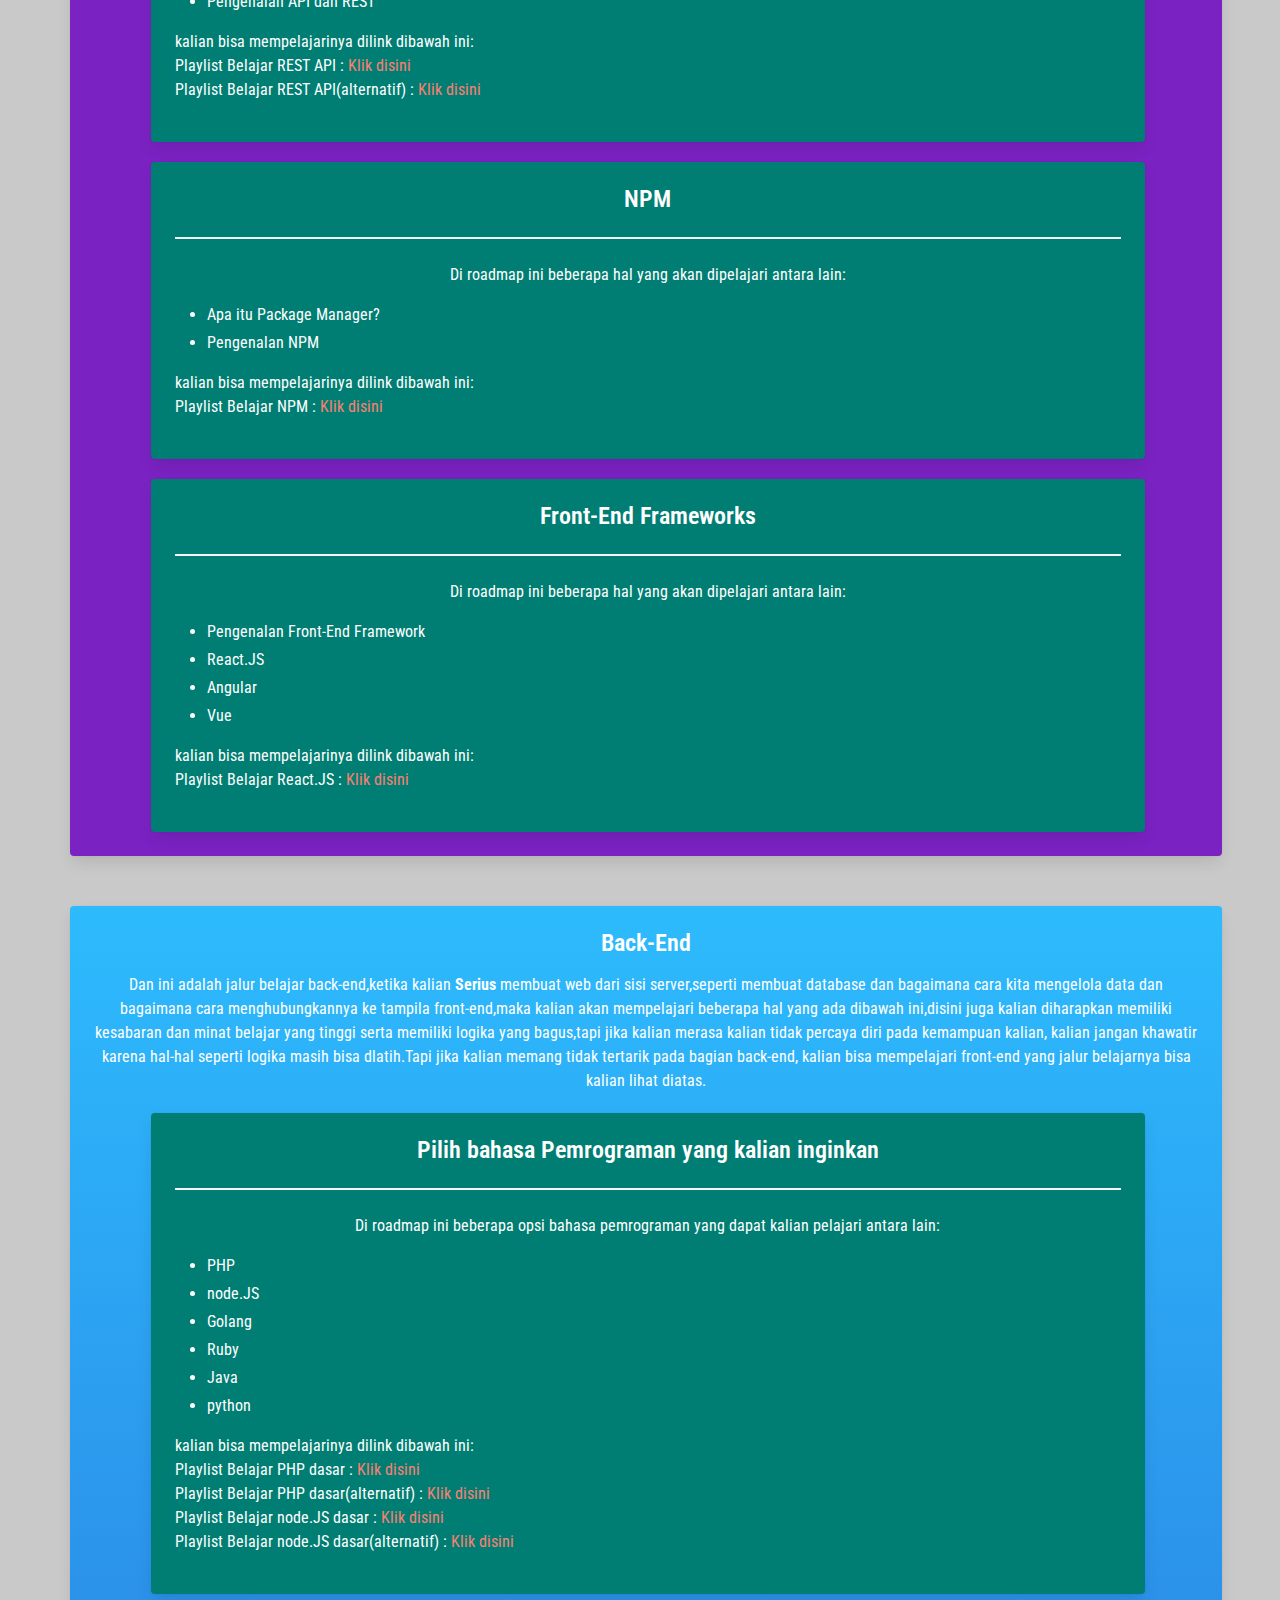
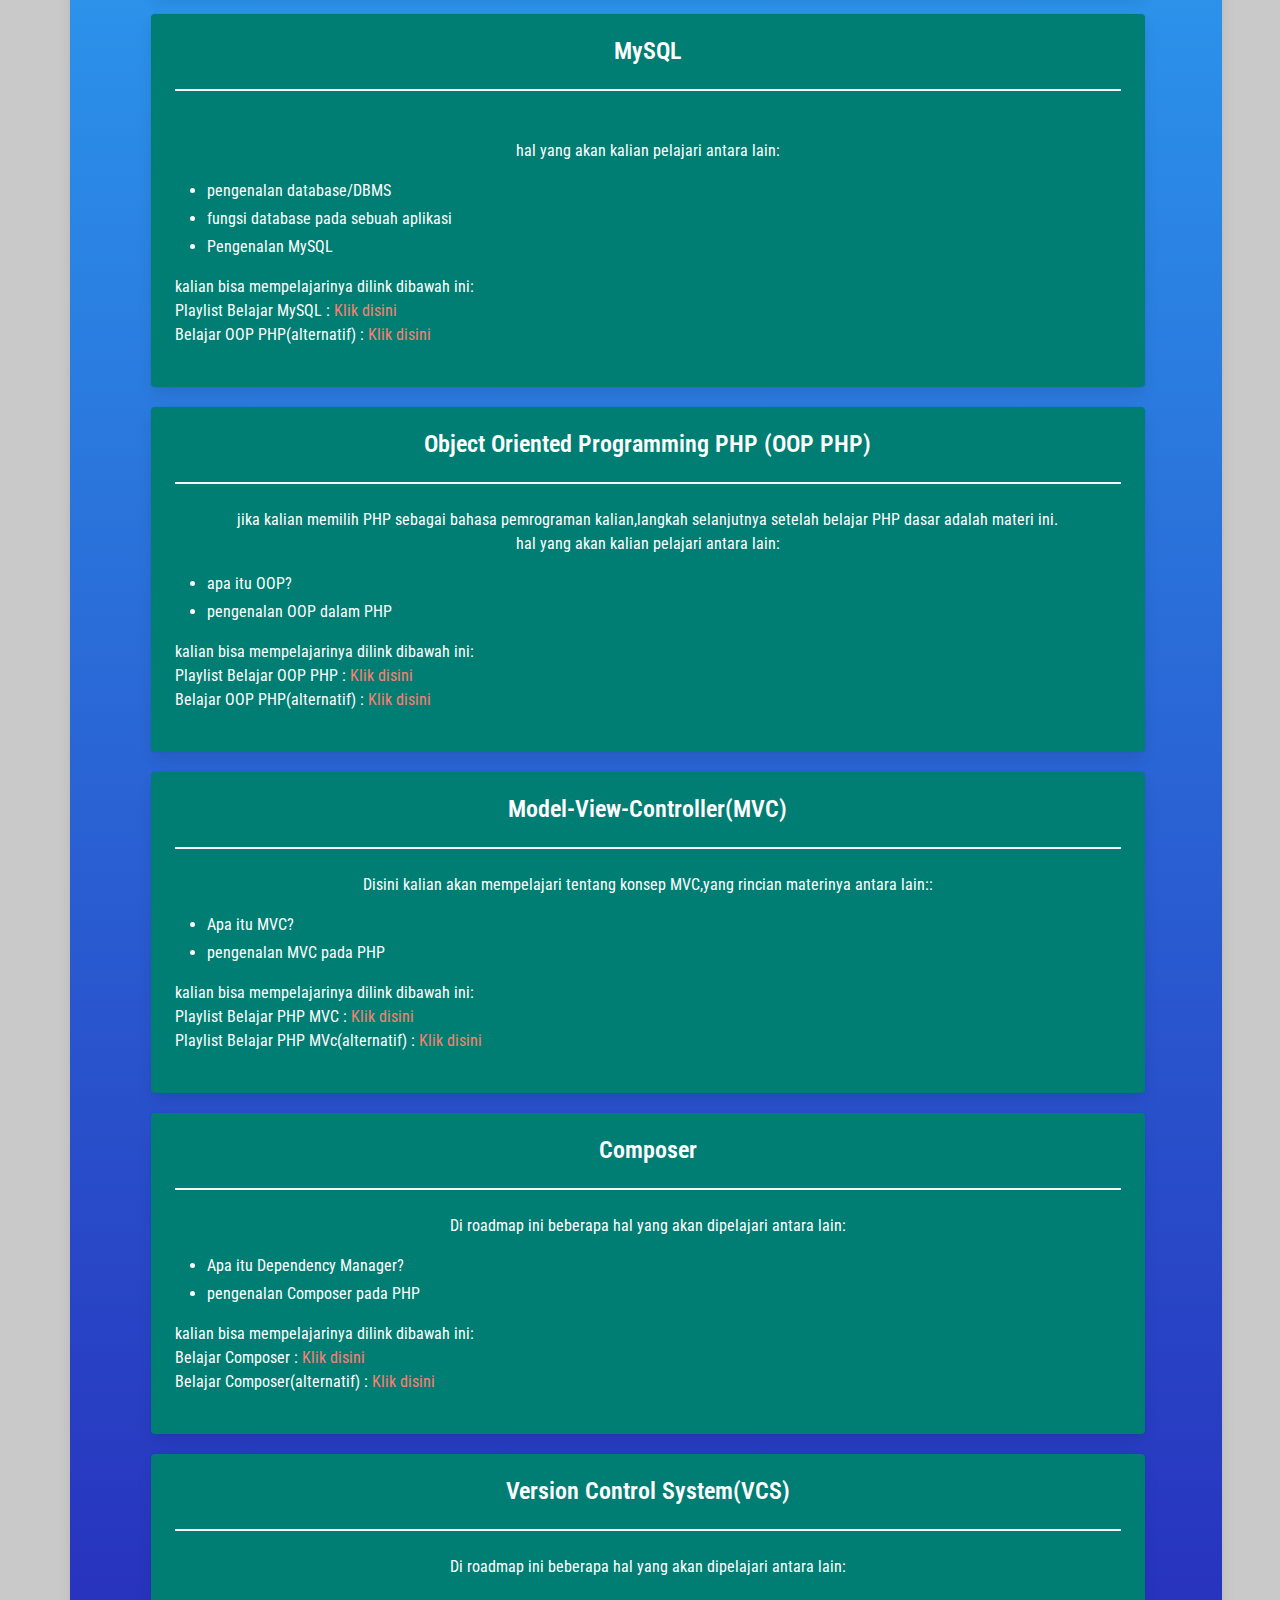
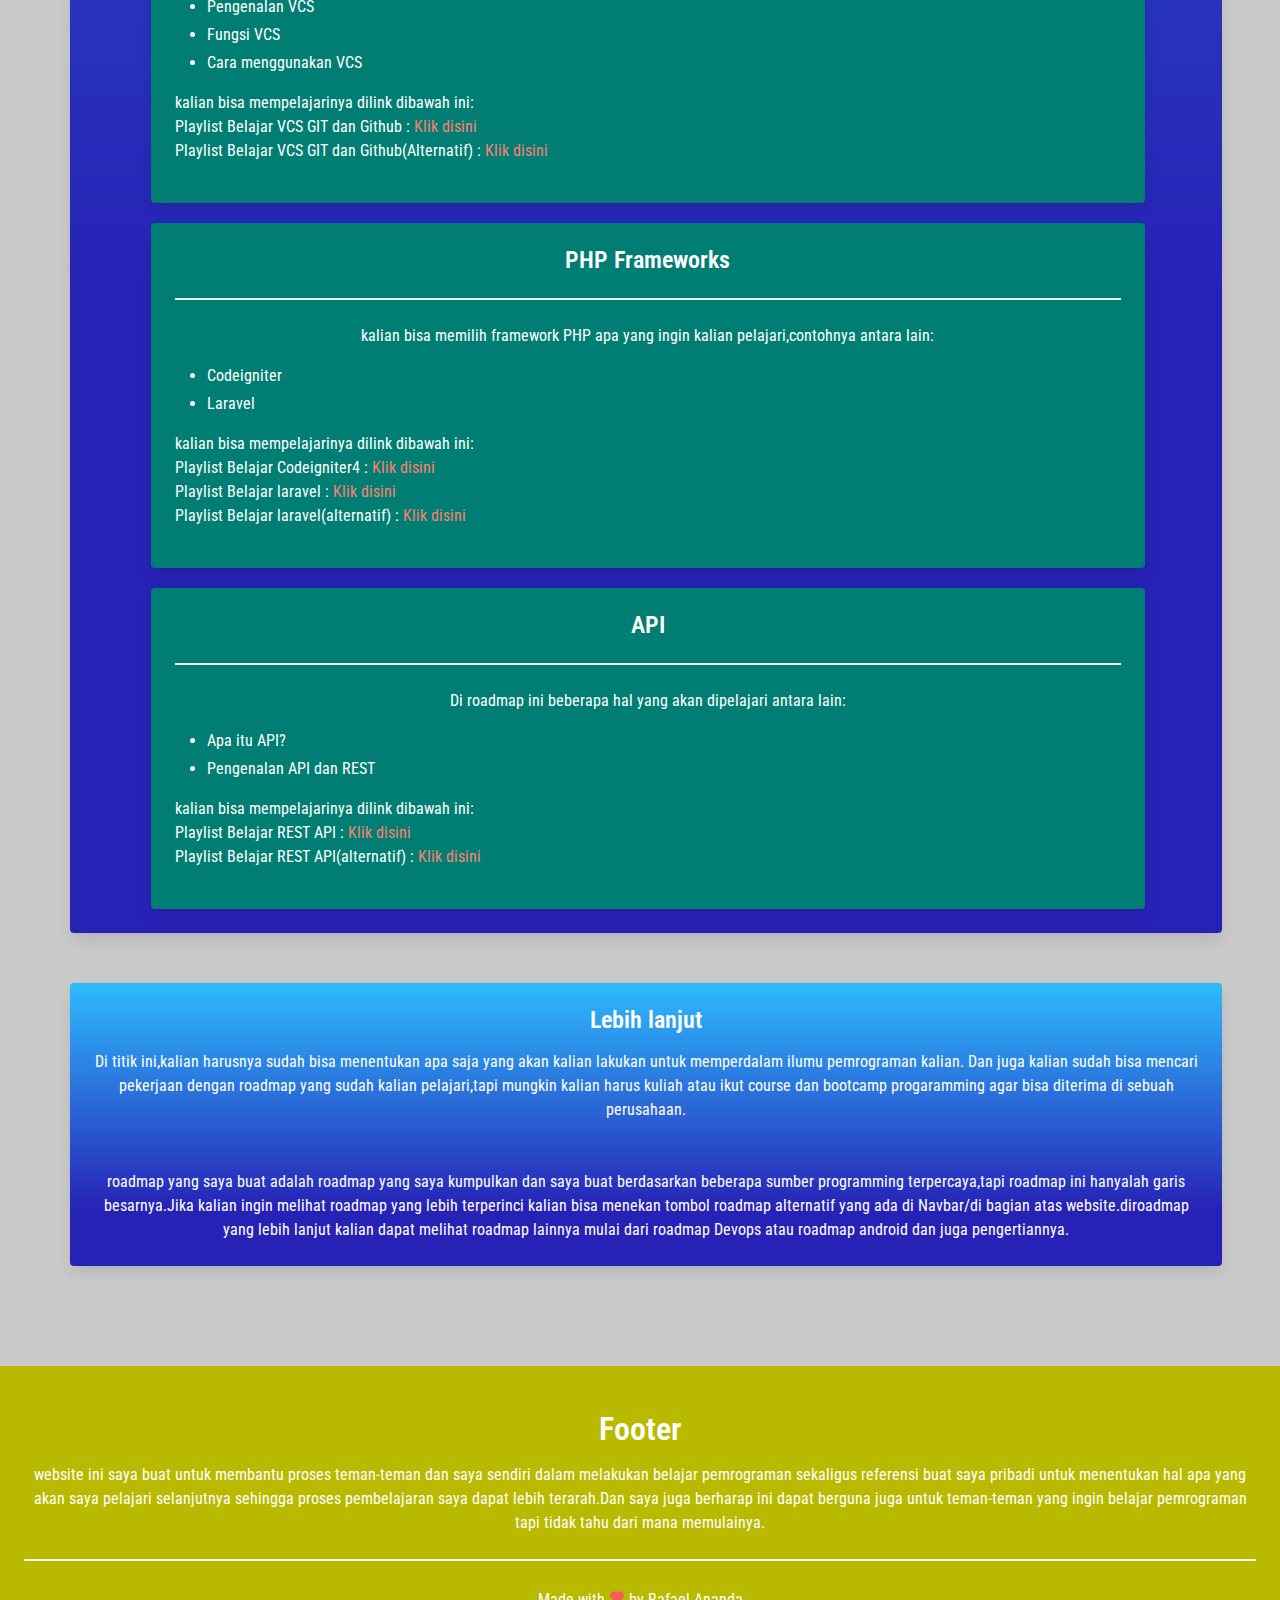
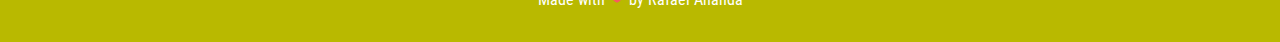
==== commit 658d7084: "tadi ada salah" ====
--- a/index.html
+++ b/index.html
@@ -202,6 +202,7 @@
             ,berarti kalian harus mempelajari hal-hal yang ada di roadmap ini,jika kalian tidak ingin membuat tampilan website,kalian bisa langsung belajar
             Back-end,untuk pengertian apa itu Back-End dan apa yang harus kalian pelajari,kalian bisa liha dibawah(Sudah saya buatkan roadmapnya)
            </p>
+         
            <div class="card third-card is-centered">
             <div class="card-content">
               <div class="content">
@@ -234,7 +235,11 @@
                <p class="has-text-centered">Di roadmap ini beberapa hal yang akan dipelajari antara lain:
                  <ul>
                     <li>Dasar Pemrograman Javascript</li>
-                    <li>Pengenalan bahasa pemrograman,tipe data,operator,variabel,control flow/struktur kendali,pengondisian,pengulangan,function,array dan object</li>
+                    <li>Pengenalan bahasa pemrograman,tipe data,operator,
+                      <br>
+                      variabel,control flow/struktur kendali,pengondisian,
+                      <br>
+                      pengulangan,function,array dan object</li>
                  </ul>
                  <p>
                  kalian bisa mempelajarinya dilink dibawah ini:
@@ -331,6 +336,8 @@
               </div>
             </div>
           </div>
+
+          
 
            <div class="card third-card is-centered">
             <div class="card-content">
@@ -395,12 +402,11 @@
               </div>
             </div>
           </div>
-
-     
     
           </div>
         </div>
       </div>
+      
       <div class="card back-card is-centered">
         <div class="card-content">
           <div class="content">
--- a/style.css
+++ b/style.css
@@ -1,5 +1,6 @@
 body{
     background-color: rgb(201, 201, 201) !important;
+    overflow: hidden;
 }
 
 h3{
